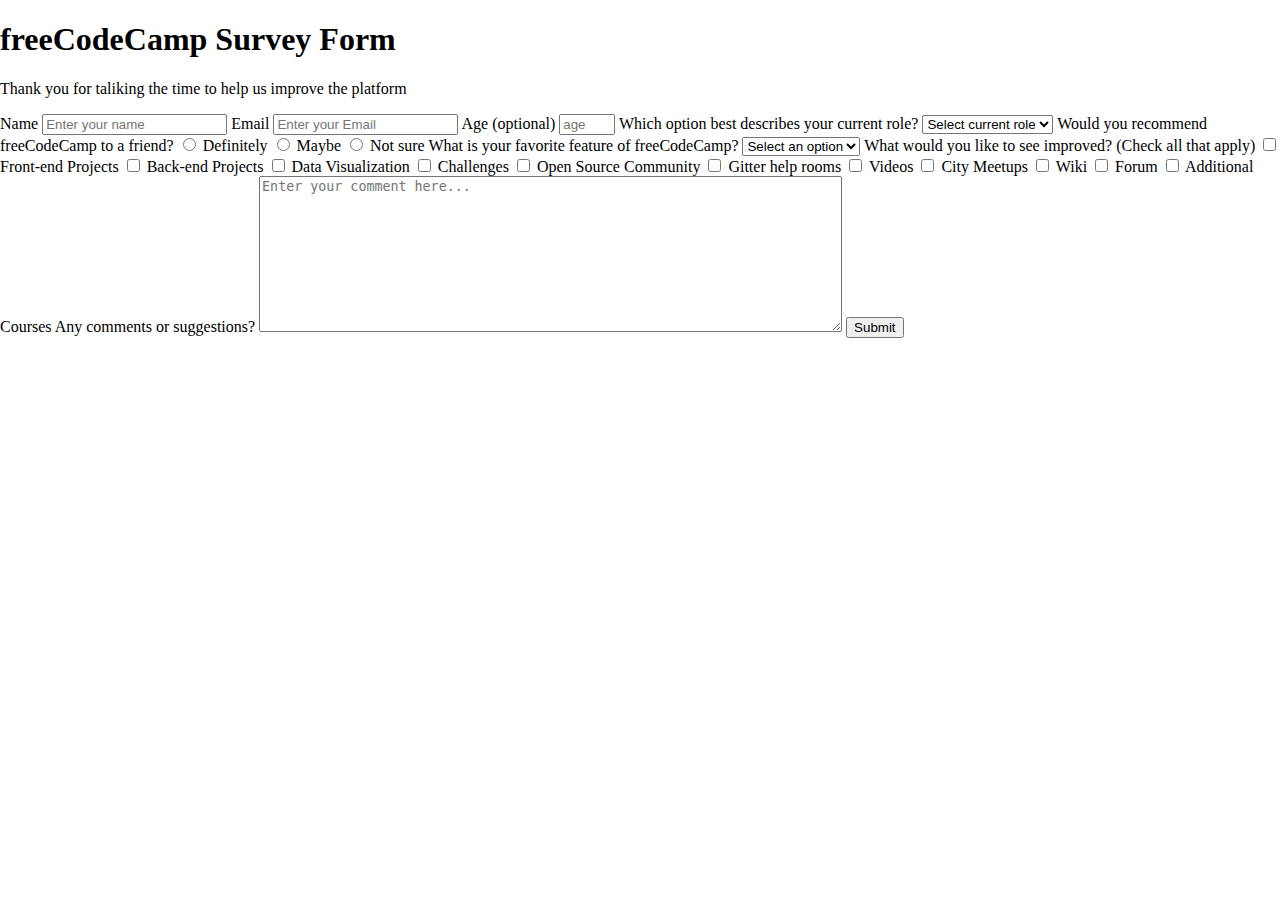
==== freeCodeCamp-project-01/index.html @ 529fee23 "Done HTML" ====
<!DOCTYPE html>
<html lang="en">
    <head>
        <meta charset="UTF-8">
        <meta name="viewport" content="width=device-width, initial-scale=1.0">
        <link rel="stylesheet" href="styles.css">
        <title>Document</title>
    </head>
    <body>
        <h1 id="title"> freeCodeCamp Survey Form</h1>
        <p id="description"> Thank you for taliking the time to help us improve the platform</p>
        <form id="survey-form">
            <label id="name-label" for="name">
                Name
                <input id="name" type="text" required placeholder="Enter your name">
            </label>
            <label id="email-label" for="email">
                Email
                <input id="email" type="email" required placeholder="Enter your Email" >
            </label>
            <label id="number-label" for="age">
                Age (optional)
                <input id="number" type="number" min="10" max="99" placeholder="age">
            </label>

            <label for="dropdown" >
                Which option best describes your current role?
                <select name="dropdown" id="dropdown">
                    <option value="">Select current role</option>
                    <option value="1">Student</option>
                    <option value="2">Full Time Job</option>
                    <option value="3">Full Time Learner</option>
                    <option value="4">Prefer not to say</option>
                    <option value="5">Other</option>
                </select>
            </label>

            <label for="radio">
                Would you recommend freeCodeCamp to a friend?
                <label for="definitely-radio">
                    <input type="radio" name="radio" id="definitely-radio" class="inline" value="1"> Definitely
                </label>
                <label for="maybe-radio">
                    <input type="radio" name="radio" id="maybe-radio" class="inline" value="2"> Maybe
                </label>
                <label for="notsure-radio">
                    <input type="radio" name="radio" id="notsure-radio" class="inline" value="3"> Not sure
                </label>
            </label>

            <label for="dropdown" >
                What is your favorite feature of freeCodeCamp?
                <select name="dropdown" id="dropdown">
                    <option value="">Select an option</option>
                    <option value="1">SChallenges</option>
                    <option value="2">Project</option>
                    <option value="3">Community</option>
                    <option value="4">Open Source</option>
                </select>
            </label>
            
            <label for="checkbox">
                What would you like to see improved? (Check all that apply)
                <input type="checkbox" class="inline" value="1"> Front-end Projects
                <input type="checkbox" class="inline" value="2"> Back-end Projects
                <input type="checkbox" class="inline" value="3"> Data Visualization
                <input type="checkbox" class="inline" value="4"> Challenges
                <input type="checkbox" class="inline" value="5"> Open Source Community
                <input type="checkbox" class="inline" value="6"> Gitter help rooms
                <input type="checkbox" class="inline" value="7"> Videos
                <input type="checkbox" class="inline" value="8"> City Meetups
                <input type="checkbox" class="inline" value="9"> Wiki
                <input type="checkbox" class="inline" value="10"> Forum
                <input type="checkbox" class="inline" value="11"> Additional Courses
            </label>

            <label for="comment">
                Any comments or suggestions?
                <textarea name="comment" id="comment" cols="70" rows="10" placeholder="Enter your comment here..."></textarea>
            </label>

            <label>
                <input type="submit" value="Submit" id="submit" >
            </label>
            
        </form>
    </body>
</html>
---- freeCodeCamp-project-01/styles.css ----
body {
    width: 100%;
    height: 100hv;
    margin: 0;
    
    /* background-image: url("https://cdn.freecodecamp.org/testable-projects-fcc/images/survey-form-background.jpeg"); */
    background-repeat: no-repeat;
    
    background-position: center;
}
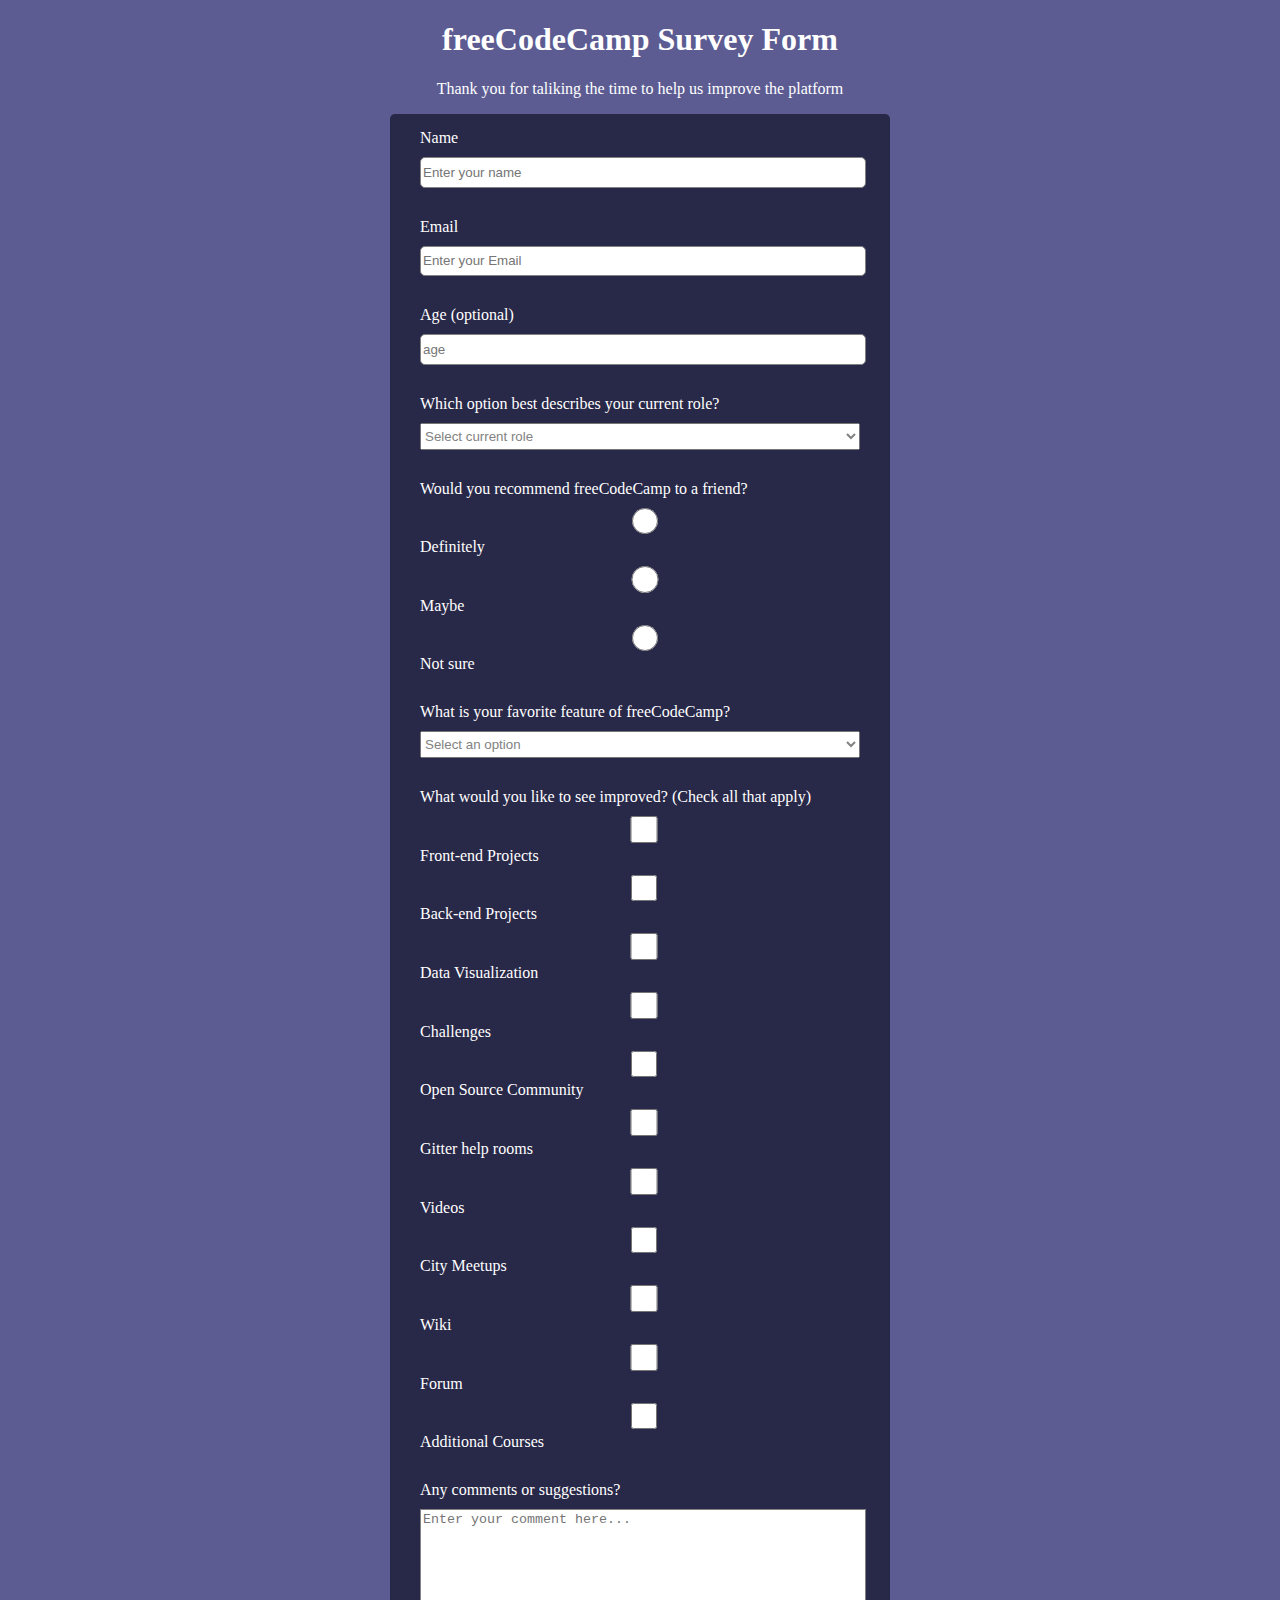
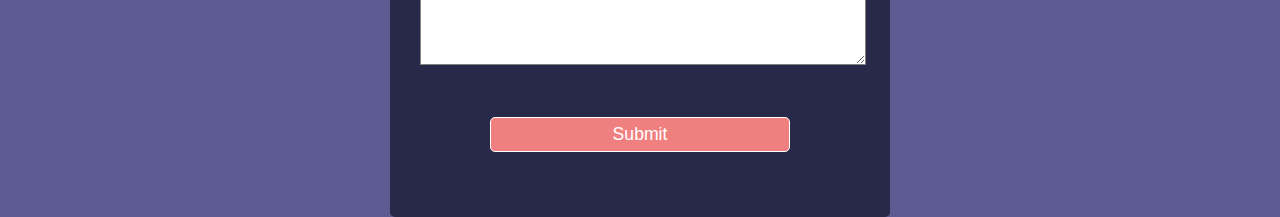
==== commit a667a29d: "done 70% css" ====
--- a/freeCodeCamp-project-01/index.html
+++ b/freeCodeCamp-project-01/index.html
@@ -7,8 +7,10 @@
         <title>Document</title>
     </head>
     <body>
-        <h1 id="title"> freeCodeCamp Survey Form</h1>
-        <p id="description"> Thank you for taliking the time to help us improve the platform</p>
+        <div class="title">
+            <h1 id="title"> freeCodeCamp Survey Form</h1>
+            <p id="description"> Thank you for taliking the time to help us improve the platform</p>
+        </div>
         <form id="survey-form">
             <label id="name-label" for="name">
                 Name
@@ -37,15 +39,9 @@
 
             <label for="radio">
                 Would you recommend freeCodeCamp to a friend?
-                <label for="definitely-radio">
-                    <input type="radio" name="radio" id="definitely-radio" class="inline" value="1"> Definitely
-                </label>
-                <label for="maybe-radio">
-                    <input type="radio" name="radio" id="maybe-radio" class="inline" value="2"> Maybe
-                </label>
-                <label for="notsure-radio">
-                    <input type="radio" name="radio" id="notsure-radio" class="inline" value="3"> Not sure
-                </label>
+                <input type="radio" name="radio" id="definitely-radio" class="inline" value="1"> Definitely
+                <input type="radio" name="radio" id="maybe-radio" class="inline" value="2"> Maybe
+                <input type="radio" name="radio" id="notsure-radio" class="inline" value="3"> Not sure
             </label>
 
             <label for="dropdown" >
--- a/freeCodeCamp-project-01/styles.css
+++ b/freeCodeCamp-project-01/styles.css
@@ -1,10 +1,67 @@
 body {
     width: 100%;
-    height: 100hv;
+    height: 100vh;
     margin: 0;
-    
+    background-color: #5c5c93;
     /* background-image: url("https://cdn.freecodecamp.org/testable-projects-fcc/images/survey-form-background.jpeg"); */
-    background-repeat: no-repeat;
-    
-    background-position: center;
+    /* background-repeat: no-repeat; */
+    /* background-position: center; */
+    color: white;
+    font-family: Tahoma;
+    font-size: 16px;
 }   
+
+.title {
+    text-align: center;
+}
+
+h1 p {
+    padding: 0 0.625rem;
+    margin-bottom: 1.875rem;
+}
+
+form {
+    background-color: #282848; ;
+    margin: 0 auto;
+    border-radius: 5px;
+    max-width: 500px;
+    min-width: 300px;
+    width: 100vw;
+    padding: 0 0 2em 0;
+}
+
+label {
+    padding: 15px 30px;
+    display: block;
+}
+
+input, textarea, select{
+    margin-top: 10px;
+    width: 100%;
+    min-height: 2em;
+    color: #828282;
+}
+
+input, textarea{
+border: 1px solid #828282;
+color: #ffffff;
+}
+
+input {
+    border-radius: 5px;
+}
+
+.inline {
+    display: inline-block;
+}
+
+input[type="submit"] {
+    display:block;
+    width: 60%;
+    margin: 1em auto 1em auto;
+    height: 2em;
+    font-size: 1.1rem;
+    background-color: lightcoral;
+    border-color: white;
+    min-width: 300px
+}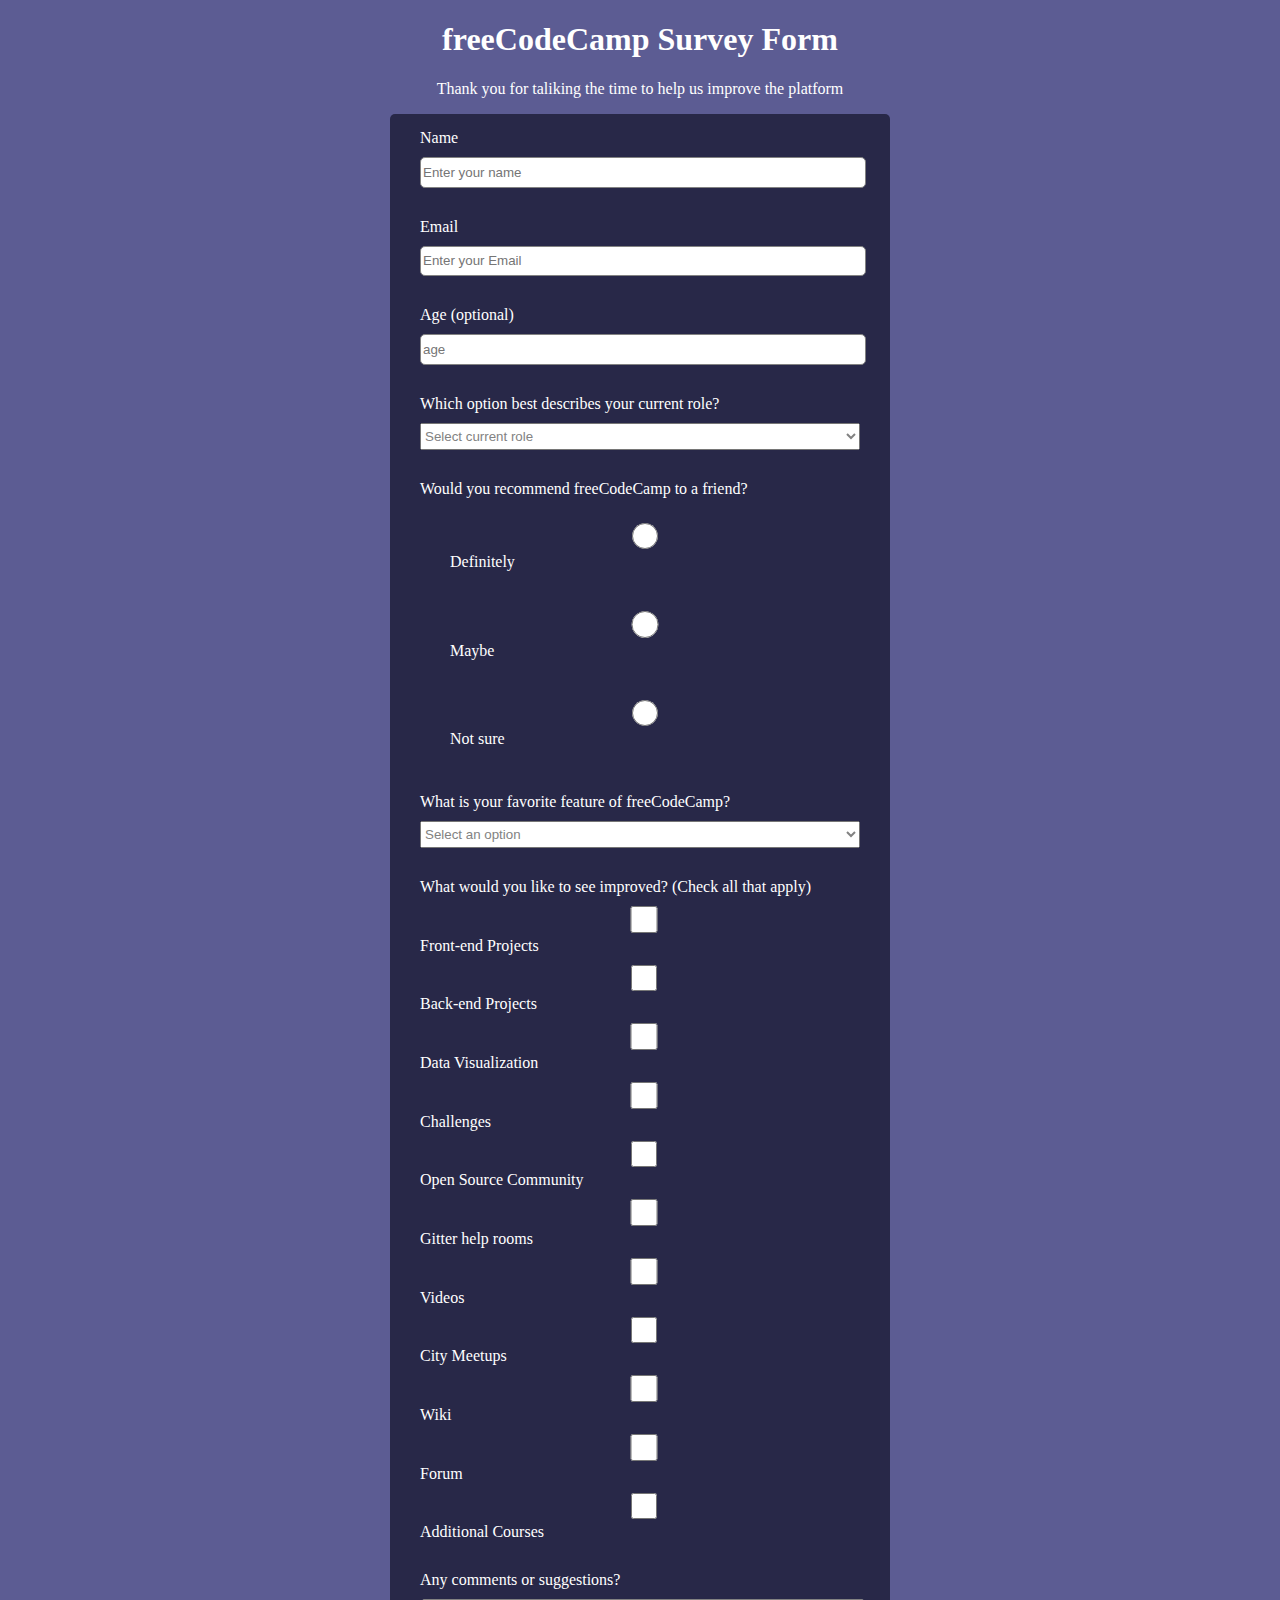
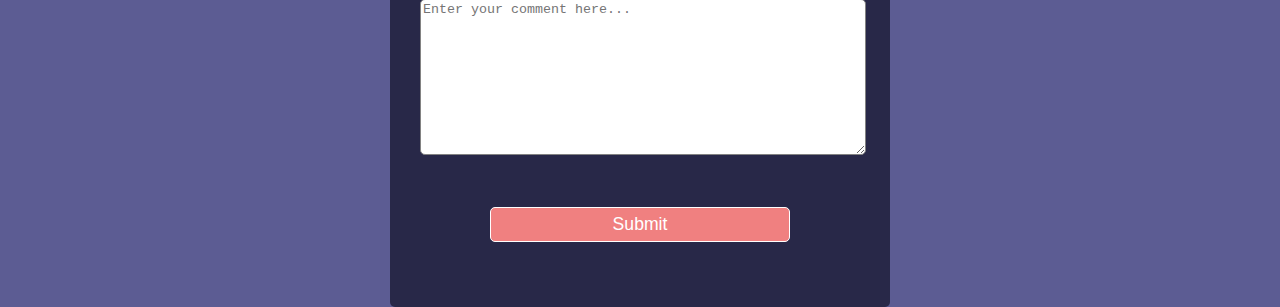
==== commit 1c58c56d: "Done 80% project" ====
--- a/freeCodeCamp-project-01/index.html
+++ b/freeCodeCamp-project-01/index.html
@@ -39,16 +39,22 @@
 
             <label for="radio">
                 Would you recommend freeCodeCamp to a friend?
-                <input type="radio" name="radio" id="definitely-radio" class="inline" value="1"> Definitely
-                <input type="radio" name="radio" id="maybe-radio" class="inline" value="2"> Maybe
-                <input type="radio" name="radio" id="notsure-radio" class="inline" value="3"> Not sure
+                <label class="check">
+                    <input type="radio" name="radio" id="definitely-radio" class="inline" value="1"/> Definitely  
+                </label>
+                <label>
+                    <input type="radio" name="radio" id="maybe-radio" class="inline" value="2"/> Maybe
+                </label>
+                <label>
+                <input type="radio" name="radio" id="notsure-radio" class="inline" value="3"/> Not sure
+                </label>
             </label>
 
             <label for="dropdown" >
                 What is your favorite feature of freeCodeCamp?
                 <select name="dropdown" id="dropdown">
                     <option value="">Select an option</option>
-                    <option value="1">SChallenges</option>
+                    <option value="1">Challenges</option>
                     <option value="2">Project</option>
                     <option value="3">Community</option>
                     <option value="4">Open Source</option>
@@ -57,17 +63,17 @@
             
             <label for="checkbox">
                 What would you like to see improved? (Check all that apply)
-                <input type="checkbox" class="inline" value="1"> Front-end Projects
-                <input type="checkbox" class="inline" value="2"> Back-end Projects
-                <input type="checkbox" class="inline" value="3"> Data Visualization
-                <input type="checkbox" class="inline" value="4"> Challenges
-                <input type="checkbox" class="inline" value="5"> Open Source Community
-                <input type="checkbox" class="inline" value="6"> Gitter help rooms
-                <input type="checkbox" class="inline" value="7"> Videos
-                <input type="checkbox" class="inline" value="8"> City Meetups
-                <input type="checkbox" class="inline" value="9"> Wiki
-                <input type="checkbox" class="inline" value="10"> Forum
-                <input type="checkbox" class="inline" value="11"> Additional Courses
+                <input type="checkbox" class="inline" value="1"/> Front-end Projects
+                <input type="checkbox" class="inline" value="2"/> Back-end Projects
+                <input type="checkbox" class="inline" value="3"/> Data Visualization
+                <input type="checkbox" class="inline" value="4"/> Challenges
+                <input type="checkbox" class="inline" value="5"/> Open Source Community
+                <input type="checkbox" class="inline" value="6"/> Gitter help rooms
+                <input type="checkbox" class="inline" value="7"/> Videos
+                <input type="checkbox" class="inline" value="8"/> City Meetups
+                <input type="checkbox" class="inline" value="9"/> Wiki
+                <input type="checkbox" class="inline" value="10"/> Forum
+                <input type="checkbox" class="inline" value="11"/> Additional Courses
             </label>
 
             <label for="comment">
--- a/freeCodeCamp-project-01/styles.css
+++ b/freeCodeCamp-project-01/styles.css
@@ -43,16 +43,9 @@
 }
 
 input, textarea{
-border: 1px solid #828282;
-color: #ffffff;
-}
-
-input {
+    border: 1px solid #828282;
+    color: #ffffff;
     border-radius: 5px;
-}
-
-.inline {
-    display: inline-block;
 }
 
 input[type="submit"] {
@@ -64,4 +57,4 @@
     background-color: lightcoral;
     border-color: white;
     min-width: 300px
-}+}
